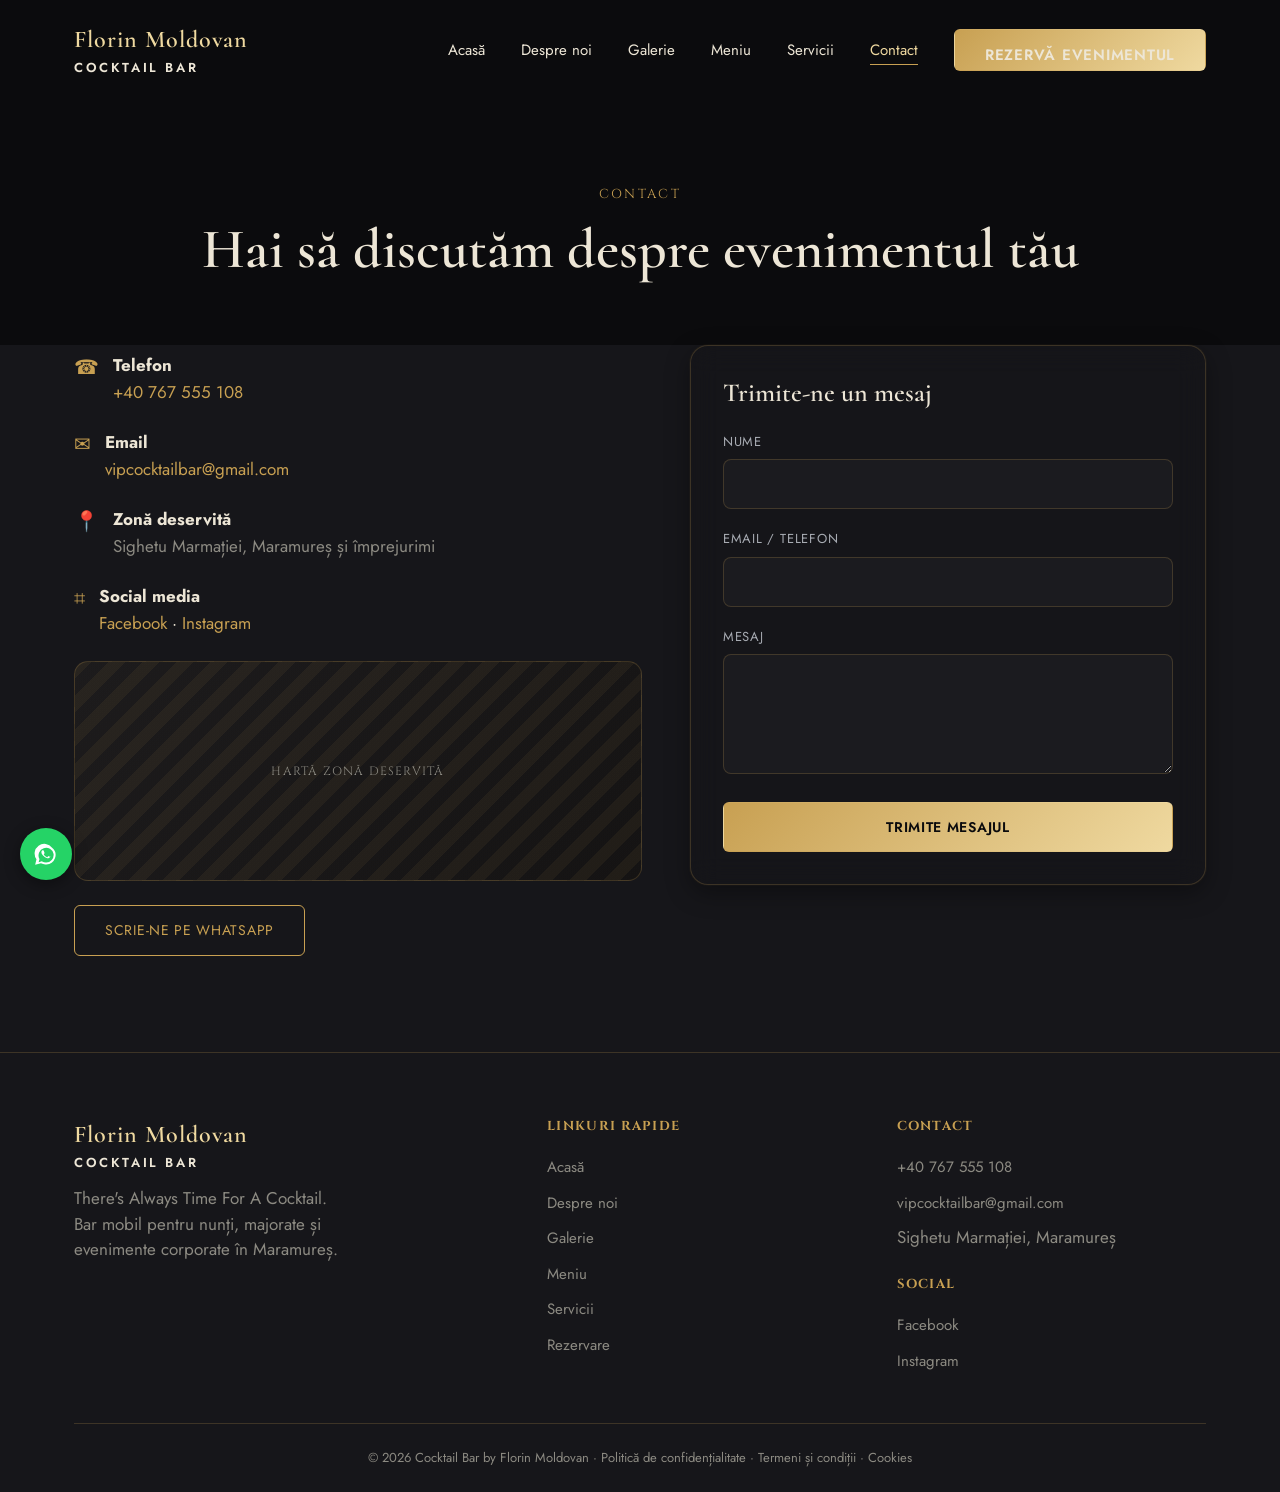
==== contact.html @ 403df3ec "Initial commit: FlorinWebsite static site Co-Authored-By: Claude Sonnet 4.6 <noreply@anthropic.com>" ====
<!DOCTYPE html>
<html lang="ro">
<head>
<meta charset="UTF-8">
<meta name="viewport" content="width=device-width, initial-scale=1.0">
<title>Contact | Cocktail Bar by Florin Moldovan</title>
<meta name="description" content="Contactează Cocktail Bar by Florin Moldovan pentru evenimentul tău din Maramureș.">
<link rel="preconnect" href="https://fonts.googleapis.com">
<link href="https://fonts.googleapis.com/css2?family=Cormorant:ital,wght@0,500;0,600;1,500&family=Cinzel:wght@500;600&family=Jost:wght@400;500;600&display=swap" rel="stylesheet">
<link rel="stylesheet" href="css/style.css">
</head>
<body>

<header class="site-header">
  <div class="container">
    <a href="index.html" class="logo">Florin Moldovan<span>Cocktail Bar</span></a>
    <nav>
      <ul class="nav-links">
        <li><a href="index.html">Acasă</a></li>
        <li><a href="despre.html">Despre noi</a></li>
        <li><a href="galerie.html">Galerie</a></li>
        <li><a href="meniu.html">Meniu</a></li>
        <li><a href="servicii.html">Servicii</a></li>
        <li><a href="contact.html" class="active">Contact</a></li>
        <li><a href="rezervare.html" class="btn btn-primary">Rezervă evenimentul</a></li>
      </ul>
    </nav>
    <button class="burger" aria-label="Meniu"><span></span><span></span><span></span></button>
  </div>
</header>

<section class="page-hero">
  <div class="container fade-up">
    <span class="eyebrow">Contact</span>
    <h1>Hai să discutăm despre evenimentul tău</h1>
  </div>
</section>

<section class="contact-section" id="contact" style="padding-top:0;">
  <div class="container">
    <div class="contact-grid">
      <div class="fade-up">
        <div style="margin-top:8px;">
          <div class="contact-info-item"><span class="icon">☎</span><div><strong>Telefon</strong><a href="tel:+40767555108">+40 767 555 108</a></div></div>
          <div class="contact-info-item"><span class="icon">✉</span><div><strong>Email</strong><a href="mailto:vipcocktailbar@gmail.com">vipcocktailbar@gmail.com</a></div></div>
          <div class="contact-info-item"><span class="icon">📍</span><div><strong>Zonă deservită</strong><span style="color:var(--text-muted);">Sighetu Marmației, Maramureș și împrejurimi</span></div></div>
          <div class="contact-info-item"><span class="icon">⌗</span><div><strong>Social media</strong><a href="#" target="_blank" rel="noopener">Facebook</a> · <a href="#" target="_blank" rel="noopener">Instagram</a></div></div>
        </div>
        <div class="ph map-ph">Hartă zonă deservită</div>
        <a href="https://wa.me/40767555108" class="btn btn-secondary" style="margin-top:24px;display:inline-block;" target="_blank" rel="noopener">Scrie-ne pe WhatsApp</a>
      </div>
      <div class="card fade-up">
        <h3>Trimite-ne un mesaj</h3>
        <form data-form style="margin-top:24px;">
          <div class="form-field"><label for="c-name">Nume</label><input type="text" id="c-name" required></div>
          <div class="form-field"><label for="c-contact">Email / Telefon</label><input type="text" id="c-contact" required></div>
          <div class="form-field"><label for="c-message">Mesaj</label><textarea id="c-message" required></textarea></div>
          <button type="submit" class="btn btn-primary" style="width:100%;">Trimite mesajul</button>
          <p class="form-success" style="display:none;color:var(--gold-300);margin-top:14px;">Mulțumim! Te contactăm cât mai rapid.</p>
        </form>
      </div>
    </div>
  </div>
</section>

<a href="https://wa.me/40767555108" class="whatsapp-float" aria-label="WhatsApp" target="_blank" rel="noopener">
  <svg viewBox="0 0 24 24"><path d="M17.6 6.32A8.6 8.6 0 0 0 3.2 16.8L2 22l5.36-1.41A8.6 8.6 0 0 0 12 21.6a8.6 8.6 0 0 0 5.6-15.28ZM12 19.9a7 7 0 0 1-3.57-.98l-.26-.15-2.96.78.79-2.88-.17-.3A7 7 0 1 1 19 12a7 7 0 0 1-7 7.9Zm3.86-5.24c-.21-.1-1.24-.61-1.43-.68-.19-.07-.33-.1-.47.1-.14.21-.54.68-.66.82-.12.14-.24.15-.45.05-.21-.1-.88-.32-1.67-1.03-.62-.55-1.03-1.23-1.15-1.44-.12-.21-.01-.32.1-.43.1-.1.21-.27.32-.4.1-.14.14-.24.21-.4.07-.16.03-.3-.04-.4-.07-.1-.62-1.5-.85-2.04-.15-.36-.31-.31-.43-.32-.11-.01-.24-.01-.37-.01-.13 0-.34.05-.52.27-.18.21-.69.68-.69 1.65 0 .97.71 1.91.81 2.04.1.13 1.39 2.13 3.39 2.91 1.99.78 1.99.52 2.35.49.36-.03 1.24-.51 1.41-1 .18-.49.18-.91.13-1-.05-.1-.18-.15-.39-.25Z"/></svg>
</a>

<footer>
  <div class="container">
    <div class="footer-grid">
      <div>
        <div class="logo">Florin Moldovan<span>Cocktail Bar</span></div>
        <p style="margin-top:14px;max-width:280px;">There's Always Time For A Cocktail. Bar mobil pentru nunți, majorate și evenimente corporate în Maramureș.</p>
      </div>
      <div>
        <h4>Linkuri rapide</h4>
        <ul>
          <li><a href="index.html">Acasă</a></li>
          <li><a href="despre.html">Despre noi</a></li>
          <li><a href="galerie.html">Galerie</a></li>
          <li><a href="meniu.html">Meniu</a></li>
          <li><a href="servicii.html">Servicii</a></li>
          <li><a href="rezervare.html">Rezervare</a></li>
        </ul>
      </div>
      <div>
        <h4>Contact</h4>
        <ul>
          <li><a href="tel:+40767555108">+40 767 555 108</a></li>
          <li><a href="mailto:vipcocktailbar@gmail.com">vipcocktailbar@gmail.com</a></li>
          <li><span style="color:var(--text-muted);">Sighetu Marmației, Maramureș</span></li>
        </ul>
        <h4 style="margin-top:24px;">Social</h4>
        <ul>
          <li><a href="#" target="_blank" rel="noopener">Facebook</a></li>
          <li><a href="#" target="_blank" rel="noopener">Instagram</a></li>
        </ul>
      </div>
    </div>
    <div class="footer-bottom">
      © 2026 Cocktail Bar by Florin Moldovan · <a href="#">Politică de confidențialitate</a> · <a href="#">Termeni și condiții</a> · <a href="#">Cookies</a>
    </div>
  </div>
</footer>

<script src="js/main.js"></script>
</body>
</html>
---- css/style.css ----
/* ============ DESIGN TOKENS ============ */
:root{
  --bg-onyx:#0B0B0D;
  --bg-charcoal:#16161A;
  --gold-500:#C8A052;
  --gold-300:#EFD9A0;
  --silver-400:#A8ACB3;
  --ivory-text:#EDE6D6;
  --text-muted:#8C8A82;
  --glass-bg: rgba(22,22,26,0.45);
  --glass-border: rgba(200,160,82,0.22);
  --glass-border-hover: rgba(200,160,82,0.4);
}

*{box-sizing:border-box;margin:0;padding:0;}

html{scroll-behavior:smooth;}

body{
  background:var(--bg-onyx);
  color:var(--ivory-text);
  font-family:'Jost',sans-serif;
  font-size:17px;
  line-height:1.5;
  overflow-x:hidden;
}

h1,h2,h3{
  font-family:'Cormorant',serif;
  line-height:1.15;
  font-weight:600;
  color:var(--ivory-text);
}

h1{font-size:56px;}
h2{font-size:38px;}
h3{font-size:26px;}

p{color:var(--text-muted);}

.eyebrow{
  font-family:'Cinzel',serif;
  text-transform:uppercase;
  letter-spacing:0.18em;
  font-size:13px;
  color:var(--gold-500);
  display:inline-block;
  margin-bottom:12px;
}

a{color:var(--gold-500);text-decoration:none;}

img{max-width:100%;display:block;}

.container{
  max-width:1180px;
  margin:0 auto;
  padding:0 24px;
}

section{padding:96px 0;}

/* ============ PLACEHOLDER IMAGES ============ */
.ph{
  background:
    repeating-linear-gradient(135deg, rgba(200,160,82,0.10) 0 12px, rgba(200,160,82,0.04) 12px 24px),
    linear-gradient(135deg, var(--bg-charcoal), #0e0e11);
  border:1px solid var(--glass-border);
  display:flex;
  align-items:center;
  justify-content:center;
  color:var(--text-muted);
  font-family:'Cinzel',serif;
  font-size:12px;
  letter-spacing:0.1em;
  text-transform:uppercase;
  text-align:center;
  min-height:160px;
  border-radius:14px;
}

/* ============ HEADER ============ */
.site-header{
  position:fixed;
  top:0;left:0;right:0;
  z-index:1000;
  padding:22px 0;
  transition:background 300ms ease, backdrop-filter 300ms ease, padding 300ms ease, box-shadow 300ms ease;
}
.site-header.scrolled{
  background:rgba(11,11,13,0.85);
  backdrop-filter:blur(14px);
  padding:14px 0;
  box-shadow:0 4px 20px rgba(0,0,0,0.4);
}
.site-header .container{
  display:flex;
  align-items:center;
  justify-content:space-between;
}
.logo{
  font-family:'Cormorant',serif;
  font-size:24px;
  letter-spacing:0.04em;
  color:var(--gold-300);
  font-weight:600;
}
.logo span{color:var(--ivory-text);font-size:13px;display:block;font-family:'Jost',sans-serif;letter-spacing:0.2em;text-transform:uppercase;}

.nav-links{
  display:flex;
  gap:36px;
  list-style:none;
  align-items:center;
}
.nav-links a{
  color:var(--ivory-text);
  font-size:15px;
  position:relative;
  padding-bottom:4px;
}
.nav-links a::after{
  content:'';
  position:absolute;
  left:0;bottom:0;
  width:0;height:1px;
  background:var(--gold-500);
  transition:width 250ms ease-out;
}
.nav-links a:hover::after,
.nav-links a.active::after{width:100%;}
.nav-links a.active{color:var(--gold-300);}

.burger{
  display:none;
  flex-direction:column;
  gap:5px;
  cursor:pointer;
  background:none;
  border:none;
  z-index:1100;
}
.burger span{width:26px;height:2px;background:var(--ivory-text);}

/* ============ BUTTONS ============ */
.btn{
  display:inline-block;
  font-family:'Jost',sans-serif;
  text-transform:uppercase;
  letter-spacing:0.05em;
  font-size:14px;
  padding:14px 30px;
  border-radius:6px;
  cursor:pointer;
  transition:transform 250ms ease-out, box-shadow 250ms ease-out, border-color 250ms ease-out;
  border:1px solid transparent;
}
.btn:hover{transform:scale(1.02);}

.btn-primary{
  background:linear-gradient(135deg, var(--gold-500), var(--gold-300));
  color:var(--bg-onyx);
  font-weight:600;
}
.btn-primary:hover{box-shadow:0 0 24px rgba(200,160,82,0.45);}

.btn-secondary{
  background:transparent;
  border:1px solid var(--gold-500);
  color:var(--gold-500);
}
.btn-secondary:hover{box-shadow:0 0 18px rgba(200,160,82,0.25);}

.btn-ghost{
  background:none;
  border:none;
  color:var(--silver-400);
  text-transform:none;
  letter-spacing:0;
  padding:0;
  position:relative;
}
.btn-ghost::after{
  content:'';
  position:absolute;left:0;bottom:-3px;
  width:0;height:1px;background:var(--silver-400);
  transition:width 250ms ease-out;
}
.btn-ghost:hover::after{width:100%;}

/* sticky mobile CTA */
.sticky-cta{
  position:fixed;
  bottom:20px;right:20px;
  z-index:900;
  display:none;
}
.sticky-cta.show{display:block;}

.whatsapp-float{
  position:fixed;
  bottom:20px;left:20px;
  z-index:900;
  width:52px;height:52px;
  border-radius:50%;
  background:#25D366;
  display:flex;
  align-items:center;
  justify-content:center;
  box-shadow:0 4px 16px rgba(0,0,0,0.4);
}
.whatsapp-float svg{width:26px;height:26px;fill:#fff;}

/* ============ CARDS (glassmorphism) ============ */
.card{
  background:var(--glass-bg);
  backdrop-filter:blur(14px);
  border:1px solid var(--glass-border);
  border-radius:18px;
  box-shadow:0 8px 24px rgba(0,0,0,0.35), 0 0 0 1px rgba(200,160,82,0.05);
  padding:32px;
  transition:transform 250ms ease-out, border-color 250ms ease-out;
}
.card:hover{
  transform:translateY(-4px);
  border-color:var(--glass-border-hover);
}

.grid{
  display:grid;
  gap:28px;
}
.grid-2{grid-template-columns:repeat(2,1fr);}
.grid-3{grid-template-columns:repeat(3,1fr);}
.grid-4{grid-template-columns:repeat(4,1fr);}

/* ============ HERO ============ */
.hero{
  min-height:100vh;
  display:flex;
  align-items:center;
  position:relative;
  overflow:hidden;
}
.hero-bg{
  position:absolute;
  inset:0;
  z-index:0;
}
#dust-canvas{
  position:absolute;
  inset:0;
  z-index:1;
  pointer-events:none;
}
.hero-content{
  position:relative;
  z-index:2;
  max-width:680px;
}
.hero h1{
  background:linear-gradient(100deg, var(--ivory-text) 30%, var(--gold-300) 50%, var(--ivory-text) 70%);
  background-size:200% auto;
  -webkit-background-clip:text;
  background-clip:text;
  color:transparent;
  animation:shimmer 2.4s ease-out 0.3s 1;
}
@keyframes shimmer{
  0%{background-position:200% center;}
  100%{background-position:0% center;}
}
.hero p.lead{
  font-size:19px;
  color:var(--silver-400);
  margin:20px 0 32px;
  max-width:480px;
}
.hero .cta-group{display:flex;gap:18px;flex-wrap:wrap;}

/* page hero (non-home) */
.page-hero{
  padding:180px 0 64px;
  text-align:center;
}

/* ============ FADE IN ON SCROLL ============ */
.fade-up{
  opacity:0;
  transform:translateY(20px);
  transition:opacity 600ms ease-out, transform 600ms ease-out;
}
.fade-up.in-view{opacity:1;transform:translateY(0);}

/* ============ SECTION HEADER ============ */
.section-head{
  text-align:center;
  max-width:640px;
  margin:0 auto 56px;
}

/* ============ STATS / BADGES ============ */
.stats{
  display:flex;
  justify-content:center;
  gap:64px;
  flex-wrap:wrap;
  text-align:center;
}
.stat-num{
  font-family:'Cormorant',serif;
  font-size:42px;
  color:var(--gold-300);
}
.stat-label{
  font-size:13px;
  text-transform:uppercase;
  letter-spacing:0.1em;
  color:var(--text-muted);
}

/* ============ TESTIMONIALS ============ */
.quote-mark{
  font-family:'Cormorant',serif;
  font-size:48px;
  color:var(--gold-500);
  line-height:0.5;
}

/* ============ GALLERY ============ */
.filters{
  display:flex;
  justify-content:center;
  gap:14px;
  margin-bottom:48px;
  flex-wrap:wrap;
}
.filter-btn{
  background:none;
  border:1px solid var(--glass-border);
  color:var(--text-muted);
  padding:8px 20px;
  border-radius:20px;
  font-family:'Jost',sans-serif;
  font-size:13px;
  text-transform:uppercase;
  letter-spacing:0.05em;
  cursor:pointer;
  transition:all 250ms ease-out;
}
.filter-btn:hover,
.filter-btn.active{
  border-color:var(--gold-500);
  color:var(--gold-300);
}
.gallery-grid{
  display:grid;
  grid-template-columns:repeat(4,1fr);
  gap:18px;
}
.gallery-item{
  cursor:pointer;
  aspect-ratio:1/1;
  overflow:hidden;
  border-radius:14px;
  position:relative;
  transition:transform 250ms ease-out;
}
.gallery-item:hover{transform:scale(1.03);}
.gallery-item::after{
  content:'';
  position:absolute;inset:0;
  background:rgba(200,160,82,0);
  transition:background 250ms ease-out;
}
.gallery-item:hover::after{background:rgba(200,160,82,0.12);}
.gallery-item .ph{height:100%;border-radius:14px;}

.lightbox{
  position:fixed;
  inset:0;
  background:rgba(11,11,13,0.9);
  backdrop-filter:blur(10px);
  z-index:2000;
  display:none;
  align-items:center;
  justify-content:center;
}
.lightbox.open{display:flex;}
.lightbox .ph{width:min(700px,80vw);height:min(500px,70vh);}
.lightbox-close{
  position:absolute;top:30px;right:40px;
  color:var(--ivory-text);
  font-size:32px;
  cursor:pointer;
  background:none;border:none;
}

/* ============ MENU ============ */
.menu-categories{
  display:flex;
  gap:14px;
  justify-content:center;
  margin-bottom:48px;
  flex-wrap:wrap;
}
.cocktail-card{
  display:flex;
  flex-direction:column;
  gap:16px;
}
.cocktail-card .ph{height:180px;}
.badge{
  display:inline-block;
  font-size:11px;
  text-transform:uppercase;
  letter-spacing:0.08em;
  padding:4px 10px;
  border-radius:12px;
  background:rgba(200,160,82,0.15);
  color:var(--gold-300);
  border:1px solid var(--glass-border);
  margin-bottom:8px;
  width:fit-content;
}
.cocktail-card .ingredients{
  font-size:14px;
  color:var(--text-muted);
}

/* ============ FAQ ============ */
.faq-item{
  border-bottom:1px solid var(--glass-border);
  padding:22px 0;
}
.faq-question{
  display:flex;
  justify-content:space-between;
  align-items:center;
  cursor:pointer;
  font-family:'Cormorant',serif;
  font-size:21px;
  color:var(--ivory-text);
}
.faq-question .icon{color:var(--gold-500);font-size:24px;transition:transform 250ms ease-out;}
.faq-item.open .icon{transform:rotate(45deg);}
.faq-answer{
  max-height:0;
  overflow:hidden;
  transition:max-height 300ms ease-out;
}
.faq-answer p{padding-top:14px;}

/* ============ FORMS ============ */
.form-field{margin-bottom:20px;}
.form-field label{
  display:block;
  font-size:13px;
  text-transform:uppercase;
  letter-spacing:0.06em;
  color:var(--silver-400);
  margin-bottom:8px;
}
.form-field input,
.form-field textarea,
.form-field select{
  width:100%;
  background:rgba(255,255,255,0.03);
  border:1px solid var(--glass-border);
  border-radius:8px;
  padding:13px 16px;
  color:var(--ivory-text);
  font-family:'Jost',sans-serif;
  font-size:15px;
  transition:border-color 250ms ease-out;
}
.form-field input:focus,
.form-field textarea:focus,
.form-field select:focus{
  outline:none;
  border-color:var(--gold-500);
}
.form-field textarea{resize:vertical;min-height:120px;}

/* ============ CONTACT SECTION (repeated on all pages) ============ */
.contact-section{
  background:var(--bg-charcoal);
}
.contact-grid{
  display:grid;
  grid-template-columns:1.1fr 1fr;
  gap:48px;
  align-items:start;
}
.contact-info-item{
  display:flex;
  gap:14px;
  align-items:flex-start;
  margin-bottom:24px;
}
.contact-info-item .icon{color:var(--gold-500);font-size:20px;}
.contact-info-item strong{display:block;color:var(--ivory-text);margin-bottom:2px;}
.map-ph{height:220px;margin-top:24px;}

/* ============ FOOTER ============ */
footer{
  background:var(--bg-charcoal);
  padding:64px 0 24px;
  border-top:1px solid var(--glass-border);
}
.footer-grid{
  display:grid;
  grid-template-columns:1.4fr 1fr 1fr;
  gap:40px;
  padding-bottom:40px;
}
.footer-grid h4{
  font-family:'Cinzel',serif;
  font-size:13px;
  letter-spacing:0.1em;
  text-transform:uppercase;
  color:var(--gold-500);
  margin-bottom:18px;
}
.footer-grid ul{list-style:none;}
.footer-grid li{margin-bottom:10px;}
.footer-grid a{color:var(--text-muted);font-size:15px;}
.footer-grid a:hover{color:var(--gold-300);}
.footer-bottom{
  border-top:1px solid var(--glass-border);
  padding-top:24px;
  text-align:center;
  font-size:13px;
  color:var(--text-muted);
}
.footer-bottom a{color:var(--text-muted);}
.footer-bottom a:hover{color:var(--gold-300);}

/* ============ RESERVATION CALENDAR ============ */
.calendar-wrap{
  background:var(--glass-bg);
  backdrop-filter:blur(14px);
  border:1px solid var(--glass-border);
  border-radius:18px;
  padding:32px;
}
.calendar-grid{
  display:grid;
  grid-template-columns:repeat(7,1fr);
  gap:8px;
  margin-top:20px;
}
.calendar-grid .day{
  aspect-ratio:1;
  display:flex;
  align-items:center;
  justify-content:center;
  border-radius:8px;
  font-size:14px;
  background:rgba(255,255,255,0.03);
  color:var(--text-muted);
}
.calendar-grid .day.available{
  background:rgba(200,160,82,0.12);
  color:var(--gold-300);
  cursor:pointer;
}
.calendar-grid .day.available:hover{background:rgba(200,160,82,0.25);}
.calendar-grid .day.unavailable{
  opacity:0.3;
  text-decoration:line-through;
}
.calendar-grid .day.head{
  background:none;
  font-family:'Cinzel',serif;
  font-size:11px;
  text-transform:uppercase;
}
.legend{display:flex;gap:24px;margin-top:18px;font-size:13px;color:var(--text-muted);}
.legend span{display:inline-flex;align-items:center;gap:8px;}
.dot{width:10px;height:10px;border-radius:50%;display:inline-block;}
.dot.gold{background:var(--gold-500);}
.dot.gray{background:var(--text-muted);}

.notice-box{
  border:1px solid var(--glass-border);
  border-left:3px solid var(--gold-500);
  border-radius:8px;
  padding:16px 20px;
  font-size:14px;
  color:var(--silver-400);
  margin-top:24px;
  background:rgba(200,160,82,0.05);
}

/* ============ RESPONSIVE ============ */
@media (max-width:900px){
  h1{font-size:40px;}
  h2{font-size:30px;}
  .grid-2,.grid-3,.grid-4{grid-template-columns:1fr 1fr;}
  .gallery-grid{grid-template-columns:repeat(2,1fr);}
  .contact-grid{grid-template-columns:1fr;}
  .footer-grid{grid-template-columns:1fr;}
  .nav-links{
    position:fixed;
    inset:0;
    flex-direction:column;
    justify-content:center;
    background:var(--bg-onyx);
    transform:scale(0.95);
    opacity:0;
    pointer-events:none;
    transition:opacity 250ms ease-out, transform 250ms ease-out;
  }
  .nav-links.open{
    opacity:1;
    transform:scale(1);
    pointer-events:auto;
  }
  .nav-links a{font-size:24px;}
  .burger{display:flex;}
}
@media (max-width:600px){
  .grid-2,.grid-3,.grid-4{grid-template-columns:1fr;}
  .gallery-grid{grid-template-columns:repeat(2,1fr);}
  .stats{gap:32px;}
  section{padding:64px 0;}
}

/* ============ COLUMN HOVER HERO ============ */
.col-hero{
  display:flex;
  height:100vh;
  width:100%;
}
.col-hero-item{
  position:relative;
  flex:1;
  overflow:hidden;
  display:block;
  cursor:pointer;
  background:linear-gradient(135deg, var(--bg-charcoal), #0e0e11);
  background-size:cover;
  background-position:center;
  transition:flex-grow 450ms ease;
}
.col-hero-item::before{
  content:'';
  position:absolute;inset:0;
  background:linear-gradient(180deg, rgba(11,11,13,0.15) 0%, rgba(11,11,13,0.75) 100%);
  transition:background 450ms ease;
}
.col-hero:hover .col-hero-item{flex-grow:0.17;}
.col-hero:hover .col-hero-item:hover{flex-grow:2;}
.col-hero-item:hover::before{background:linear-gradient(180deg, rgba(11,11,13,0.1) 0%, rgba(11,11,13,0.55) 100%);}

.col-hero-title{
  position:absolute;
  inset:0;
  z-index:2;
  display:flex;
  align-items:center;
  justify-content:center;
}
.col-hero-title span{
  font-family:'Cinzel',serif;
  text-transform:uppercase;
  letter-spacing:0.22em;
  font-size:20px;
  color:var(--gold-300);
  writing-mode:vertical-rl;
  transform:rotate(180deg);
  white-space:nowrap;
  opacity:0.85;
  transition:opacity 350ms ease, font-size 350ms ease;
}
.col-hero-item:hover .col-hero-title span{
  writing-mode:horizontal-tb;
  transform:none;
  font-size:30px;
  opacity:1;
  color:var(--gold-300);
}
.col-hero-sub{
  position:absolute;
  bottom:48px;left:0;right:0;
  text-align:center;
  z-index:2;
  font-size:14px;
  color:var(--ivory-text);
  opacity:0;
  transition:opacity 350ms ease 100ms;
}
.col-hero-item:hover .col-hero-sub{opacity:1;}

@media (max-width:900px){
  .col-hero{flex-direction:column;height:auto;}
  .col-hero-item{height:220px;flex-grow:1 !important;}
  .col-hero-title span{writing-mode:horizontal-tb;transform:none;font-size:22px;}
}
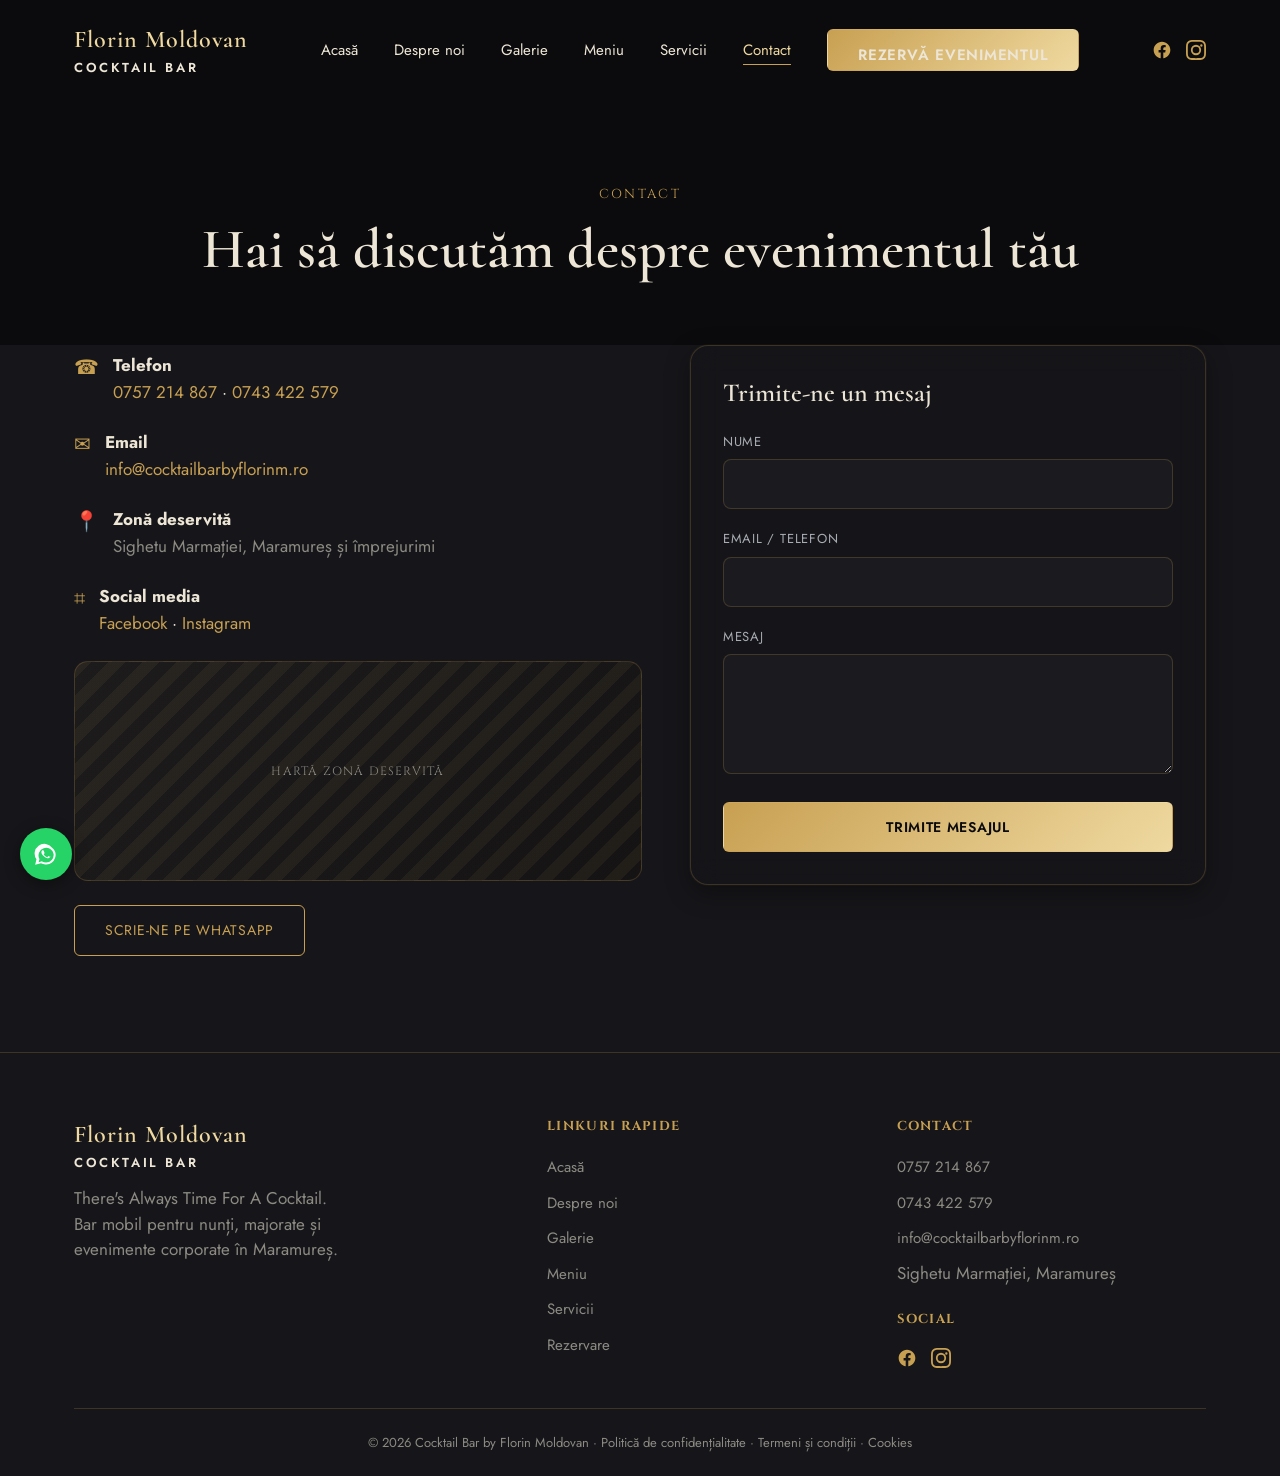
==== commit 6e75ef27: "Add real assets and content: scroll-video hero, menu from info.md, team section Replace placeholder " ====
--- a/contact.html
+++ b/contact.html
@@ -25,6 +25,10 @@
         <li><a href="rezervare.html" class="btn btn-primary">Rezervă evenimentul</a></li>
       </ul>
     </nav>
+    <div class="social-icons">
+      <a href="https://www.facebook.com/profile.php?id=61562849623971" target="_blank" rel="noopener" aria-label="Facebook"><svg viewBox="0 0 24 24"><path d="M22 12.06C22 6.51 17.52 2 12 2S2 6.51 2 12.06c0 5 3.66 9.13 8.44 9.94v-7.03H7.9v-2.91h2.54V9.84c0-2.5 1.49-3.89 3.77-3.89 1.09 0 2.23.2 2.23.2v2.46h-1.26c-1.24 0-1.63.77-1.63 1.56v1.87h2.78l-.44 2.91h-2.34V22c4.78-.81 8.44-4.94 8.44-9.94Z"/></svg></a>
+      <a href="https://www.instagram.com/cocktailbarbyflorinm/" target="_blank" rel="noopener" aria-label="Instagram"><svg viewBox="0 0 24 24"><path d="M12 2.16c3.2 0 3.58.01 4.85.07 1.17.05 1.8.24 2.22.41.56.21.96.47 1.38.89.42.42.68.82.89 1.38.17.42.36 1.05.41 2.22.06 1.27.07 1.65.07 4.85s-.01 3.58-.07 4.85c-.05 1.17-.24 1.8-.41 2.22-.21.56-.47.96-.89 1.38-.42.42-.82.68-1.38.89-.42.17-1.05.36-2.22.41-1.27.06-1.65.07-4.85.07s-3.58-.01-4.85-.07c-1.17-.05-1.8-.24-2.22-.41-.56-.21-.96-.47-1.38-.89-.42-.42-.68-.82-.89-1.38-.17-.42-.36-1.05-.41-2.22-.06-1.27-.07-1.65-.07-4.85s.01-3.58.07-4.85c.05-1.17.24-1.8.41-2.22.21-.56.47-.96.89-1.38.42-.42.82-.68 1.38-.89.42-.17 1.05-.36 2.22-.41 1.27-.06 1.65-.07 4.85-.07M12 0C8.74 0 8.33.01 7.05.07c-1.28.06-2.15.26-2.91.56-.79.31-1.46.72-2.13 1.39-.67.67-1.08 1.34-1.39 2.13-.3.76-.5 1.63-.56 2.91C.01 8.33 0 8.74 0 12s.01 3.67.07 4.95c.06 1.28.26 2.15.56 2.91.31.79.72 1.46 1.39 2.13.67.67 1.34 1.08 2.13 1.39.76.3 1.63.5 2.91.56C8.33 23.99 8.74 24 12 24s3.67-.01 4.95-.07c1.28-.06 2.15-.26 2.91-.56.79-.31 1.46-.72 2.13-1.39.67-.67 1.08-1.34 1.39-2.13.3-.76.5-1.63.56-2.91.06-1.28.07-1.69.07-4.95s-.01-3.67-.07-4.95c-.06-1.28-.26-2.15-.56-2.91-.31-.79-.72-1.46-1.39-2.13-.67-.67-1.34-1.08-2.13-1.39-.76-.3-1.63-.5-2.91-.56C15.67.01 15.26 0 12 0Zm0 5.84A6.16 6.16 0 1 0 18.16 12 6.16 6.16 0 0 0 12 5.84Zm0 10.16A4 4 0 1 1 16 12a4 4 0 0 1-4 4Zm6.41-10.84a1.44 1.44 0 1 0 1.44 1.44 1.44 1.44 0 0 0-1.44-1.44Z"/></svg></a>
+    </div>
     <button class="burger" aria-label="Meniu"><span></span><span></span><span></span></button>
   </div>
 </header>
@@ -41,13 +45,13 @@
     <div class="contact-grid">
       <div class="fade-up">
         <div style="margin-top:8px;">
-          <div class="contact-info-item"><span class="icon">☎</span><div><strong>Telefon</strong><a href="tel:+40767555108">+40 767 555 108</a></div></div>
-          <div class="contact-info-item"><span class="icon">✉</span><div><strong>Email</strong><a href="mailto:vipcocktailbar@gmail.com">vipcocktailbar@gmail.com</a></div></div>
+          <div class="contact-info-item"><span class="icon">☎</span><div><strong>Telefon</strong><a href="tel:+40757214867">0757 214 867</a> · <a href="tel:+40743422579">0743 422 579</a></div></div>
+          <div class="contact-info-item"><span class="icon">✉</span><div><strong>Email</strong><a href="mailto:info@cocktailbarbyflorinm.ro">info@cocktailbarbyflorinm.ro</a></div></div>
           <div class="contact-info-item"><span class="icon">📍</span><div><strong>Zonă deservită</strong><span style="color:var(--text-muted);">Sighetu Marmației, Maramureș și împrejurimi</span></div></div>
-          <div class="contact-info-item"><span class="icon">⌗</span><div><strong>Social media</strong><a href="#" target="_blank" rel="noopener">Facebook</a> · <a href="#" target="_blank" rel="noopener">Instagram</a></div></div>
+          <div class="contact-info-item"><span class="icon">⌗</span><div><strong>Social media</strong><a href="https://www.facebook.com/profile.php?id=61562849623971" target="_blank" rel="noopener">Facebook</a> · <a href="https://www.instagram.com/cocktailbarbyflorinm/" target="_blank" rel="noopener">Instagram</a></div></div>
         </div>
         <div class="ph map-ph">Hartă zonă deservită</div>
-        <a href="https://wa.me/40767555108" class="btn btn-secondary" style="margin-top:24px;display:inline-block;" target="_blank" rel="noopener">Scrie-ne pe WhatsApp</a>
+        <a href="https://wa.me/40757214867" class="btn btn-secondary" style="margin-top:24px;display:inline-block;" target="_blank" rel="noopener">Scrie-ne pe WhatsApp</a>
       </div>
       <div class="card fade-up">
         <h3>Trimite-ne un mesaj</h3>
@@ -63,7 +67,7 @@
   </div>
 </section>
 
-<a href="https://wa.me/40767555108" class="whatsapp-float" aria-label="WhatsApp" target="_blank" rel="noopener">
+<a href="https://wa.me/40757214867" class="whatsapp-float" aria-label="WhatsApp" target="_blank" rel="noopener">
   <svg viewBox="0 0 24 24"><path d="M17.6 6.32A8.6 8.6 0 0 0 3.2 16.8L2 22l5.36-1.41A8.6 8.6 0 0 0 12 21.6a8.6 8.6 0 0 0 5.6-15.28ZM12 19.9a7 7 0 0 1-3.57-.98l-.26-.15-2.96.78.79-2.88-.17-.3A7 7 0 1 1 19 12a7 7 0 0 1-7 7.9Zm3.86-5.24c-.21-.1-1.24-.61-1.43-.68-.19-.07-.33-.1-.47.1-.14.21-.54.68-.66.82-.12.14-.24.15-.45.05-.21-.1-.88-.32-1.67-1.03-.62-.55-1.03-1.23-1.15-1.44-.12-.21-.01-.32.1-.43.1-.1.21-.27.32-.4.1-.14.14-.24.21-.4.07-.16.03-.3-.04-.4-.07-.1-.62-1.5-.85-2.04-.15-.36-.31-.31-.43-.32-.11-.01-.24-.01-.37-.01-.13 0-.34.05-.52.27-.18.21-.69.68-.69 1.65 0 .97.71 1.91.81 2.04.1.13 1.39 2.13 3.39 2.91 1.99.78 1.99.52 2.35.49.36-.03 1.24-.51 1.41-1 .18-.49.18-.91.13-1-.05-.1-.18-.15-.39-.25Z"/></svg>
 </a>
 
@@ -88,15 +92,16 @@
       <div>
         <h4>Contact</h4>
         <ul>
-          <li><a href="tel:+40767555108">+40 767 555 108</a></li>
-          <li><a href="mailto:vipcocktailbar@gmail.com">vipcocktailbar@gmail.com</a></li>
+          <li><a href="tel:+40757214867">0757 214 867</a></li>
+          <li><a href="tel:+40743422579">0743 422 579</a></li>
+          <li><a href="mailto:info@cocktailbarbyflorinm.ro">info@cocktailbarbyflorinm.ro</a></li>
           <li><span style="color:var(--text-muted);">Sighetu Marmației, Maramureș</span></li>
         </ul>
         <h4 style="margin-top:24px;">Social</h4>
-        <ul>
-          <li><a href="#" target="_blank" rel="noopener">Facebook</a></li>
-          <li><a href="#" target="_blank" rel="noopener">Instagram</a></li>
-        </ul>
+        <div class="social-icons">
+          <a href="https://www.facebook.com/profile.php?id=61562849623971" target="_blank" rel="noopener" aria-label="Facebook"><svg viewBox="0 0 24 24"><path d="M22 12.06C22 6.51 17.52 2 12 2S2 6.51 2 12.06c0 5 3.66 9.13 8.44 9.94v-7.03H7.9v-2.91h2.54V9.84c0-2.5 1.49-3.89 3.77-3.89 1.09 0 2.23.2 2.23.2v2.46h-1.26c-1.24 0-1.63.77-1.63 1.56v1.87h2.78l-.44 2.91h-2.34V22c4.78-.81 8.44-4.94 8.44-9.94Z"/></svg></a>
+          <a href="https://www.instagram.com/cocktailbarbyflorinm/" target="_blank" rel="noopener" aria-label="Instagram"><svg viewBox="0 0 24 24"><path d="M12 2.16c3.2 0 3.58.01 4.85.07 1.17.05 1.8.24 2.22.41.56.21.96.47 1.38.89.42.42.68.82.89 1.38.17.42.36 1.05.41 2.22.06 1.27.07 1.65.07 4.85s-.01 3.58-.07 4.85c-.05 1.17-.24 1.8-.41 2.22-.21.56-.47.96-.89 1.38-.42.42-.82.68-1.38.89-.42.17-1.05.36-2.22.41-1.27.06-1.65.07-4.85.07s-3.58-.01-4.85-.07c-1.17-.05-1.8-.24-2.22-.41-.56-.21-.96-.47-1.38-.89-.42-.42-.68-.82-.89-1.38-.17-.42-.36-1.05-.41-2.22-.06-1.27-.07-1.65-.07-4.85s.01-3.58.07-4.85c.05-1.17.24-1.8.41-2.22.21-.56.47-.96.89-1.38.42-.42.82-.68 1.38-.89.42-.17 1.05-.36 2.22-.41 1.27-.06 1.65-.07 4.85-.07M12 0C8.74 0 8.33.01 7.05.07c-1.28.06-2.15.26-2.91.56-.79.31-1.46.72-2.13 1.39-.67.67-1.08 1.34-1.39 2.13-.3.76-.5 1.63-.56 2.91C.01 8.33 0 8.74 0 12s.01 3.67.07 4.95c.06 1.28.26 2.15.56 2.91.31.79.72 1.46 1.39 2.13.67.67 1.34 1.08 2.13 1.39.76.3 1.63.5 2.91.56C8.33 23.99 8.74 24 12 24s3.67-.01 4.95-.07c1.28-.06 2.15-.26 2.91-.56.79-.31 1.46-.72 2.13-1.39.67-.67 1.08-1.34 1.39-2.13.3-.76.5-1.63.56-2.91.06-1.28.07-1.69.07-4.95s-.01-3.67-.07-4.95c-.06-1.28-.26-2.15-.56-2.91-.31-.79-.72-1.46-1.39-2.13-.67-.67-1.34-1.08-2.13-1.39-.76-.3-1.63-.5-2.91-.56C15.67.01 15.26 0 12 0Zm0 5.84A6.16 6.16 0 1 0 18.16 12 6.16 6.16 0 0 0 12 5.84Zm0 10.16A4 4 0 1 1 16 12a4 4 0 0 1-4 4Zm6.41-10.84a1.44 1.44 0 1 0 1.44 1.44 1.44 1.44 0 0 0-1.44-1.44Z"/></svg></a>
+        </div>
       </div>
     </div>
     <div class="footer-bottom">
--- a/css/style.css
+++ b/css/style.css
@@ -77,6 +77,12 @@
   text-align:center;
   min-height:160px;
   border-radius:14px;
+  overflow:hidden;
+}
+.ph img{
+  width:100%;
+  height:100%;
+  object-fit:cover;
 }
 
 /* ============ HEADER ============ */
@@ -698,3 +704,125 @@
   .col-hero-item{height:220px;flex-grow:1 !important;}
   .col-hero-title span{writing-mode:horizontal-tb;transform:none;font-size:22px;}
 }
+
+/* ============ SCROLL-CONTROLLED VIDEO HERO ============ */
+.scroll-video-hero{
+  position:relative;
+  height:250vh;
+}
+.scroll-video-hero .video-pin{
+  position:sticky;
+  top:0;
+  height:100vh;
+  overflow:hidden;
+  display:flex;
+  align-items:center;
+  justify-content:center;
+}
+.scroll-video-hero video{
+  position:absolute;
+  inset:0;
+  width:100%;
+  height:100%;
+  object-fit:cover;
+}
+.scroll-video-hero .video-pin::after{
+  content:'';
+  position:absolute;inset:0;
+  background:linear-gradient(180deg, rgba(11,11,13,0.35) 0%, rgba(11,11,13,0.65) 100%);
+}
+.video-overlay-content{
+  position:relative;
+  z-index:2;
+  text-align:center;
+  max-width:680px;
+  padding:0 24px;
+  opacity:0;
+  transform:translateY(16px);
+  transition:opacity 400ms ease-out, transform 400ms ease-out;
+}
+.video-overlay-content.in-view{opacity:1;transform:translateY(0);}
+.video-overlay-content .lead{
+  font-size:19px;
+  color:var(--silver-400);
+  margin:20px auto 32px;
+  max-width:480px;
+}
+.video-overlay-content .cta-group{
+  display:flex;
+  gap:18px;
+  flex-wrap:wrap;
+  justify-content:center;
+}
+
+/* full-bleed variant (menu page) */
+.scroll-video-hero.fullbleed{height:300vh;}
+.scroll-video-hero.fullbleed .video-pin{
+  width:100vw;
+  position:sticky;
+  left:50%;
+  margin-left:-50vw;
+}
+
+@media (max-width:900px){
+  .scroll-video-hero{height:160vh;}
+  .scroll-video-hero.fullbleed{height:180vh;}
+}
+
+/* ============ SOCIAL ICONS (header + footer) ============ */
+.social-icons{
+  display:flex;
+  gap:14px;
+  align-items:center;
+}
+.social-icons a{
+  display:flex;
+  align-items:center;
+  justify-content:center;
+}
+.social-icons svg{
+  width:20px;
+  height:20px;
+  fill:var(--gold-500);
+  transition:fill 250ms ease-out;
+}
+.social-icons a:hover svg{fill:var(--gold-300);}
+
+/* ============ LIGHTBOX PREV/NEXT ============ */
+.lightbox-prev,
+.lightbox-next{
+  position:absolute;
+  top:50%;
+  transform:translateY(-50%);
+  color:var(--ivory-text);
+  font-size:42px;
+  line-height:1;
+  background:none;
+  border:none;
+  cursor:pointer;
+  padding:10px 16px;
+  transition:color 250ms ease-out;
+}
+.lightbox-prev{left:20px;}
+.lightbox-next{right:20px;}
+.lightbox-prev:hover,
+.lightbox-next:hover{color:var(--gold-300);}
+
+/* ============ MENU PRICE NOTE ============ */
+.price-note{
+  font-size:13px;
+  color:var(--text-muted);
+  margin-top:14px;
+}
+
+/* ============ TEAM ============ */
+.team-card{text-align:center;}
+.team-card .ph{height:200px;margin-bottom:18px;border-radius:50%;aspect-ratio:1/1;}
+.team-card .role{
+  display:block;
+  font-size:13px;
+  color:var(--gold-500);
+  text-transform:uppercase;
+  letter-spacing:0.05em;
+  margin-top:4px;
+}
